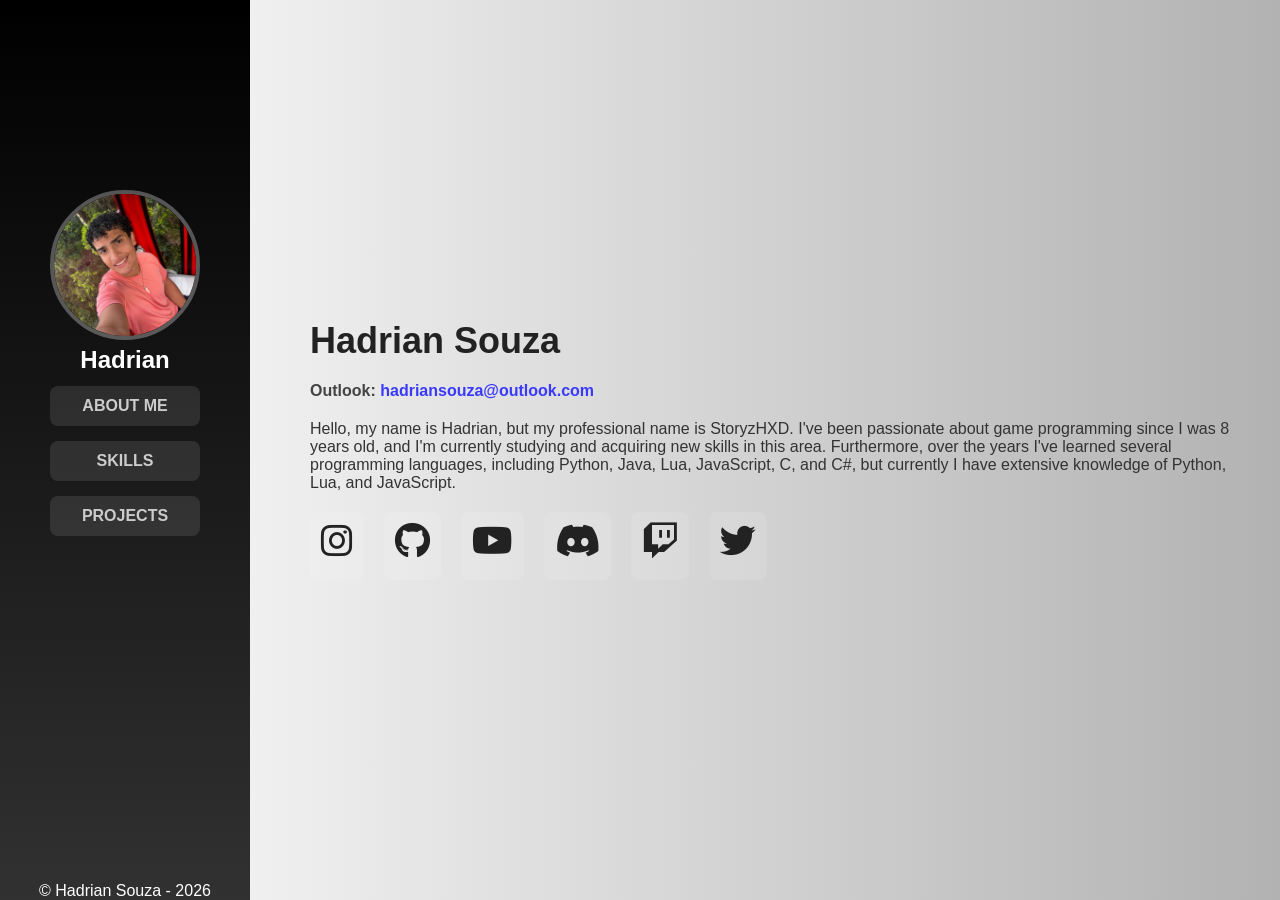
==== index.html @ 39761894 "Portfolio Website Files Update index.html  Update index.html  Feat  Feat  Improved All Interface" ====
<!DOCTYPE html>
<html lang="pt">
<head>
  <meta charset="UTF-8" />
  <meta name="viewport" content="width=device-width, initial-scale=1.0"/>
  <title>About Me</title>
  <link rel="icon" href="Imagens/Icon.jpeg" type="image/jpeg" alt="Ícone do Site">
  <link rel="stylesheet" href="Styles/style.css">
  <link rel="stylesheet" href="https://cdnjs.cloudflare.com/ajax/libs/font-awesome/6.4.0/css/all.min.css"/>
</head>
<body>
  <aside class="nav" id="sideNav">
    <aside class="profile-section fade-in">
      <img class="profile-img" src="Imagens/Icon.jpeg" alt="Foto de Perfil">
      <h1 class="profile-name">Hadrian</h1>

      <nav class="nav-links">
        <button onclick="navigate('index.html')"><b>ABOUT ME</b></button>
        <button onclick="navigate('conhecimentos.html')"><b>SKILLS</b></button>
        <button onclick="navigate('projetos.html')"><b>PROJECTS</b></button>
      </nav>

      <p>&copy; Hadrian Souza - 2026</p>
    </aside>
  </aside>

  <main class="main-content fade-in">
    <h1>Hadrian Souza</h1>
    <p class="subtitle">Outlook: <a href="mailto:hadriansouza@outlook.com">hadriansouza@outlook.com</a></p>
    <p>Hello, my name is Hadrian, but my professional name is StoryzHXD. I've been passionate about game programming since I was 8 years old, and I'm currently studying and acquiring new skills in this area. Furthermore, over the years I've learned several programming languages, including Python, Java, Lua, JavaScript, C, and C#, but currently I have extensive knowledge of Python, Lua, and JavaScript.</p>

    <div class="social-icons">
      <button onclick="window.open('https://www.instagram.com/eu_hadriankj/', '_blank')">
        <h1 class="fa-brands fa-instagram"></h1>
      </button>
      <button onclick="window.open('https://github.com/StoryzHXD', '_blank')">
        <h1 class="fa-brands fa-github"></h1>
      </button>
      <button onclick="window.open('https://www.youtube.com/@StoryzHXD', '_blank')">
        <h1 class="fa-brands fa-youtube"></h1>
      </button>
      <button onclick="window.open('https://discord.gg/mMpt3M9q9z', '_blank')">
        <h1 class="fa-brands fa-discord"></h1>
      </button>
      <button onclick="window.open('https://www.twitch.tv/storyzhxd', '_blank')">
        <h1 class="fa-brands fa-twitch"></h1>
      </button>
      <button onclick="window.open('https://twitter.com/StoryzHXD', '_blank')">
        <h1 class="fa-brands fa-twitter"></h1>
      </button>
    </div>
  </main>

  <script src="Code/options.js"></script>
</body>
</html>
---- Styles/style.css ----
* {
    margin: 0;
    padding: 0;
    box-sizing: border-box;
  }
  
  body {
    display: flex;
    font-family: Arial, sans-serif;
    background: linear-gradient(to right, rgb(255, 255, 255), rgba(29, 29, 29, 0.342));
    color: #333;
    height: 100vh;
  }
  
  .nav {
    width: 250px;
    background: linear-gradient(to bottom, rgb(0, 0, 0), rgb(49, 49, 49));
    color: white;
    align-items: center;
    padding: 20px 0;
    position: fixed;
    height: 100%;
  }

  .profile-section {
    width: 250px;
    background: transparent;
    display: flex;
    flex-direction: column;
    align-items: center;
    justify-content: space-between;
    padding: 20px 0;
    position: fixed;
    height: 100%;
  }
  
  .profile-img {
    border-radius: 50%;
    width: 150px;
    border: 4px solid rgba(255, 255, 255, 0.3);
    transform: translateY(100%);
  }
  
  .nav-links {
    display: flex;
    flex-direction: column;
    gap: 15px;
    transform: translateY(-50%);
  }

  .main-content h1 {
    font-size: 36px;
    margin-bottom: 10px;
    color: #222;
  }
  
  .subtitle {
    font-size: 16px;
    font-weight: bold;
    margin: 20px 0;
    color: #444;
  }
  
  .tech-icons {
    display: flex;
    gap: 20px;
    font-size: 30px;
    margin: 20px 0;
    flex-wrap: wrap;
    color: #333;
  }

  .tech-icons img {
    width: 30px;
    height: auto;
  }

  .tech-icons b {
    width: 50px;
  }
  
  
  .tech-list {
    list-style-type: disc;
    padding-left: 20px;
    font-size: 16px;
    color: #222;
  }  
  
  .nav button {
    background: transparent;
    border: none;
    height: 40px;
    width: 150px;
    color: #ccc;
    font-size: 16px;
    cursor: pointer;
    transition: all 0.3s ease;
  }
  
  .nav button:hover {
    background: linear-gradient(to bottom, rgba(0, 0, 255, 0.055), rgba(66, 66, 66, 0.199));
    transform: scale(1.1);
  }
  
  .main-content {
    margin-left: 270px;
    align-content: center;
    padding: 40px;
    flex: 1;
  }

  .projects-content {
    margin-left: 270px;
    padding: 40px;
    flex: 1;
  }

  .projects-items {
    display: grid;
    grid-template-columns: repeat(auto-fit, minmax(280px, 1fr));
    gap: 30px;
    justify-content: center;
    align-items: start;
    margin-top: 20px;
  }

  .profile-name {
    position: absolute;
    color: white;
    top: 200px;
    font-size: 24px;
    font-weight: bold;
    margin-bottom: 20px;
    transform: translateY(450%);
  }

  .projects-items button {
    background: transparent;
    border: none;
    padding: 0;
    cursor: pointer;
    transition: transform 0.3s ease;
  }
  
  .projects-items button:hover {
    transform: scale(1.05);
  }
  
  .projects-items img {
    width: 100%;
    max-width: 500px;
    border: 4px solid rgba(0, 0, 0, 0.158);
    border-radius: 12px;
    transition: box-shadow 0.3s ease;
  }
  
  .projects-items img:hover {
    box-shadow: 0 4px 20px rgba(0, 0, 0, 0.2);
  }  
  
  .main-content h1 {
    font-size: 36px;
    margin-bottom: 10px;
  }
  
  .social-icons {
    margin-top: 20px;
    display: flex;
    gap: 20px;
  }

  .social-icons button {
    background-color: rgb(0, 0, 0);
    border: 4px solid rgba(255, 255, 255, 0);
    border-radius: 50%;
    transition: all 0.3s ease;
    align-content: center;
    align-items: center;
  }

  .social-icons button:hover {
    color: #0f0f0f;
    transform: scale(1.1);
  }

  .fade-in {
    opacity: 0;
    animation: fadeIn ease 0.6s forwards;
  }
  
  @keyframes fadeIn {
    0% { opacity: 0; transform: translateY(20px); }
    100% { opacity: 1; transform: translateY(0); }
  }
  
  .nav {
    transition: transform 0.3s ease;
  }
  
  .nav button, .social-icons button {
    background-color: rgba(255, 255, 255, 0.1);
    border: 1px solid transparent;
    padding: 10px;
    border-radius: 8px;
  }
  
  .nav button:hover, .social-icons button:hover {
    background-color: rgba(255, 255, 255, 0.2);
    transform: scale(1.1);
    color: white;
  }
  
  a {
    text-decoration: none;
    color: rgb(58, 58, 255);
  }
  
  a:hover {
    text-decoration: underline;
  }
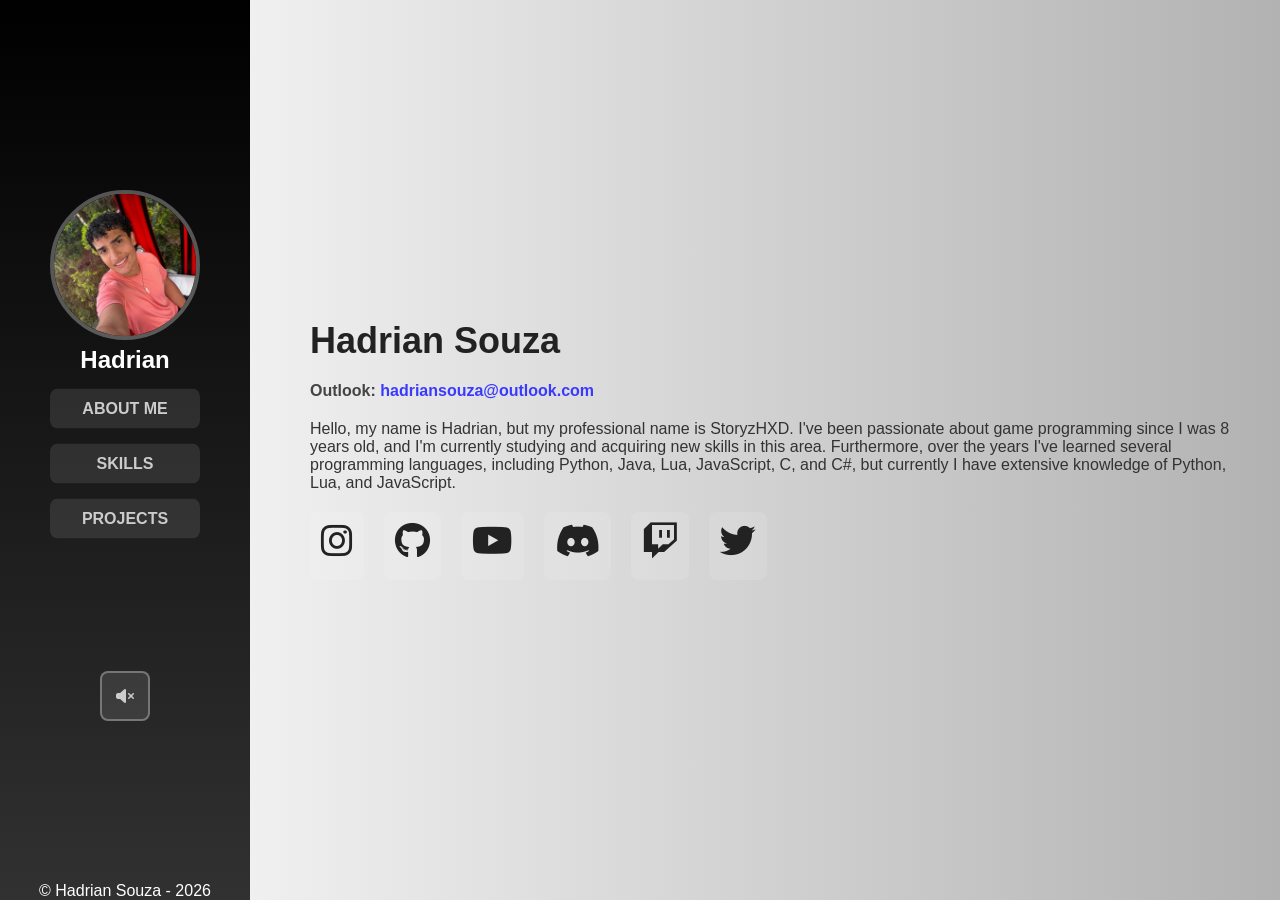
==== commit 3da1fb8a: "Add persistent background audio and controls Introduce background audio support and a toggle control" ====
--- a/index.html
+++ b/index.html
@@ -9,6 +9,10 @@
   <link rel="stylesheet" href="https://cdnjs.cloudflare.com/ajax/libs/font-awesome/6.4.0/css/all.min.css"/>
 </head>
 <body>
+  <audio id="bgAudio" loop>
+    <source src="Aúdios/My-mind.mp3" type="audio/mpeg">
+  </audio>
+
   <aside class="nav" id="sideNav">
     <aside class="profile-section fade-in">
       <img class="profile-img" src="Imagens/Icon.jpeg" alt="Foto de Perfil">
@@ -19,6 +23,10 @@
         <button onclick="navigate('conhecimentos.html')"><b>SKILLS</b></button>
         <button onclick="navigate('projetos.html')"><b>PROJECTS</b></button>
       </nav>
+
+      <button id="audioToggle" class="audio-btn" onclick="toggleAudio()" title="Toggle Audio">
+        <i class="fas fa-volume-mute"></i>
+      </button>
 
       <p>&copy; Hadrian Souza - 2026</p>
     </aside>
--- a/Styles/style.css
+++ b/Styles/style.css
@@ -45,7 +45,7 @@
     display: flex;
     flex-direction: column;
     gap: 15px;
-    transform: translateY(-50%);
+    transform: translateY(25%);
   }
 
   .main-content h1 {
@@ -197,6 +197,37 @@
   .nav {
     transition: transform 0.3s ease;
   }
+
+  .audio-btn {
+    background: transparent;
+    border: 2px solid rgba(255, 255, 255, 0.3) !important;
+    border-radius: 50%;
+    width: 50px !important;
+    height: 50px !important;
+    color: #ccc;
+    font-size: 20px;
+    cursor: pointer;
+    transition: all 0.3s ease;
+    display: flex;
+    align-items: center;
+    justify-content: center;
+    margin-top: 10px;
+  }
+
+  .audio-btn:hover {
+    background: linear-gradient(to bottom, rgba(0, 0, 255, 0.055), rgba(66, 66, 66, 0.199)) !important;
+    transform: scale(1.1);
+    border-color: rgba(255, 255, 255, 0.6);
+  }
+
+  .audio-btn.playing {
+    color: #00ff00;
+    border-color: rgba(0, 255, 0, 0.5);
+  }
+
+  .audio-btn i {
+    pointer-events: none;
+  }
   
   .nav button, .social-icons button {
     background-color: rgba(255, 255, 255, 0.1);
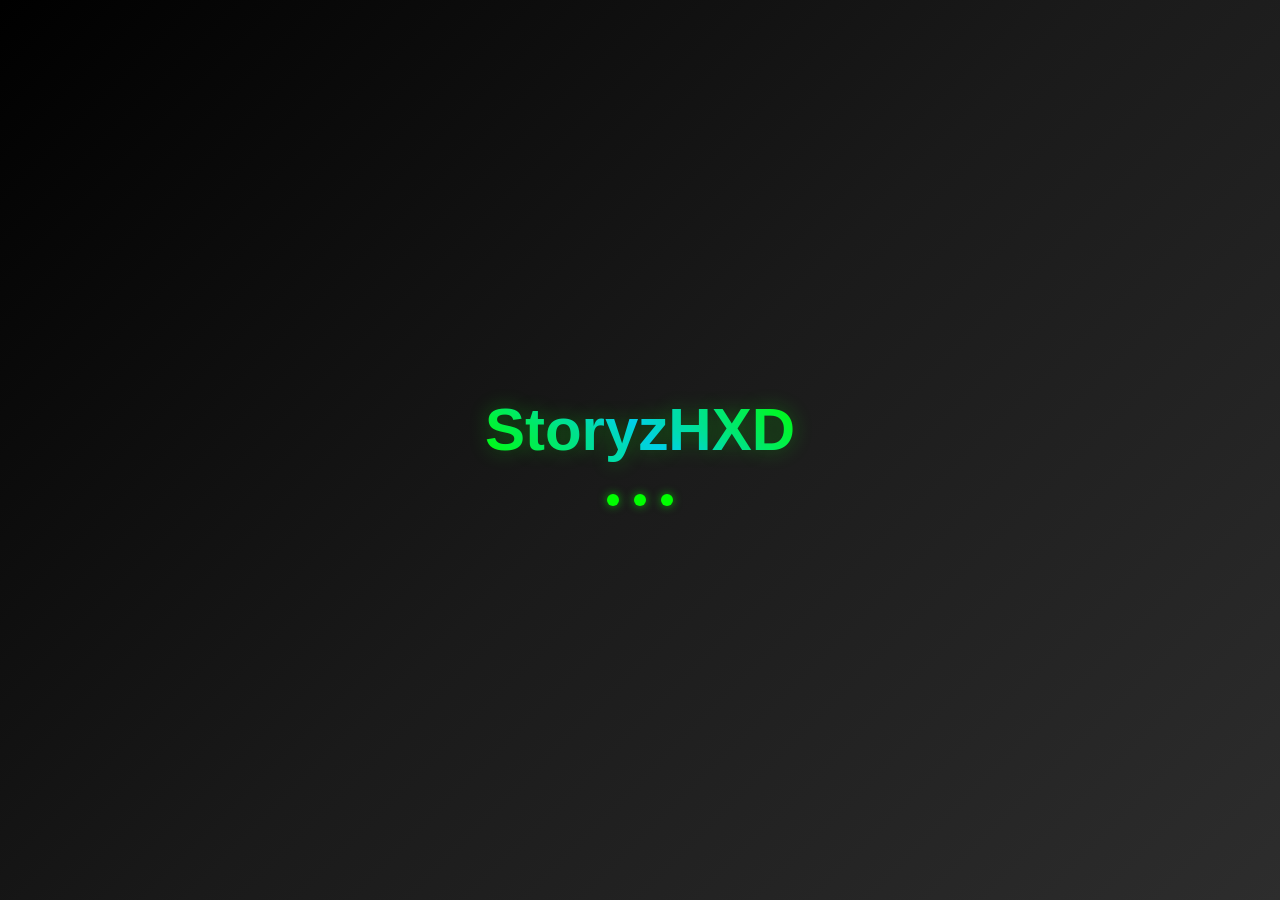
==== commit c812110b: "Add splash screen and rename pages to English Introduce a dedicated loading (splash) screen and reor" ====
--- a/index.html
+++ b/index.html
@@ -3,62 +3,13 @@
 <head>
   <meta charset="UTF-8" />
   <meta name="viewport" content="width=device-width, initial-scale=1.0"/>
-  <title>About Me</title>
+  <title>StoryzHXD</title>
   <link rel="icon" href="Imagens/Icon.jpeg" type="image/jpeg" alt="Ícone do Site">
-  <link rel="stylesheet" href="Styles/style.css">
-  <link rel="stylesheet" href="https://cdnjs.cloudflare.com/ajax/libs/font-awesome/6.4.0/css/all.min.css"/>
 </head>
 <body>
-  <audio id="bgAudio" loop>
-    <source src="Aúdios/My-mind.mp3" type="audio/mpeg">
-  </audio>
-
-  <aside class="nav" id="sideNav">
-    <aside class="profile-section fade-in">
-      <img class="profile-img" src="Imagens/Icon.jpeg" alt="Foto de Perfil">
-      <h1 class="profile-name">Hadrian</h1>
-
-      <nav class="nav-links">
-        <button onclick="navigate('index.html')"><b>ABOUT ME</b></button>
-        <button onclick="navigate('conhecimentos.html')"><b>SKILLS</b></button>
-        <button onclick="navigate('projetos.html')"><b>PROJECTS</b></button>
-      </nav>
-
-      <button id="audioToggle" class="audio-btn" onclick="toggleAudio()" title="Toggle Audio">
-        <i class="fas fa-volume-mute"></i>
-      </button>
-
-      <p>&copy; Hadrian Souza - 2026</p>
-    </aside>
-  </aside>
-
-  <main class="main-content fade-in">
-    <h1>Hadrian Souza</h1>
-    <p class="subtitle">Outlook: <a href="mailto:hadriansouza@outlook.com">hadriansouza@outlook.com</a></p>
-    <p>Hello, my name is Hadrian, but my professional name is StoryzHXD. I've been passionate about game programming since I was 8 years old, and I'm currently studying and acquiring new skills in this area. Furthermore, over the years I've learned several programming languages, including Python, Java, Lua, JavaScript, C, and C#, but currently I have extensive knowledge of Python, Lua, and JavaScript.</p>
-
-    <div class="social-icons">
-      <button onclick="window.open('https://www.instagram.com/eu_hadriankj/', '_blank')">
-        <h1 class="fa-brands fa-instagram"></h1>
-      </button>
-      <button onclick="window.open('https://github.com/StoryzHXD', '_blank')">
-        <h1 class="fa-brands fa-github"></h1>
-      </button>
-      <button onclick="window.open('https://www.youtube.com/@StoryzHXD', '_blank')">
-        <h1 class="fa-brands fa-youtube"></h1>
-      </button>
-      <button onclick="window.open('https://discord.gg/mMpt3M9q9z', '_blank')">
-        <h1 class="fa-brands fa-discord"></h1>
-      </button>
-      <button onclick="window.open('https://www.twitch.tv/storyzhxd', '_blank')">
-        <h1 class="fa-brands fa-twitch"></h1>
-      </button>
-      <button onclick="window.open('https://twitter.com/StoryzHXD', '_blank')">
-        <h1 class="fa-brands fa-twitter"></h1>
-      </button>
-    </div>
-  </main>
-
-  <script src="Code/options.js"></script>
+  <script>
+    // Redirecionar para a tela de carregamento
+    window.location.href = "loading.html";
+  </script>
 </body>
 </html>
